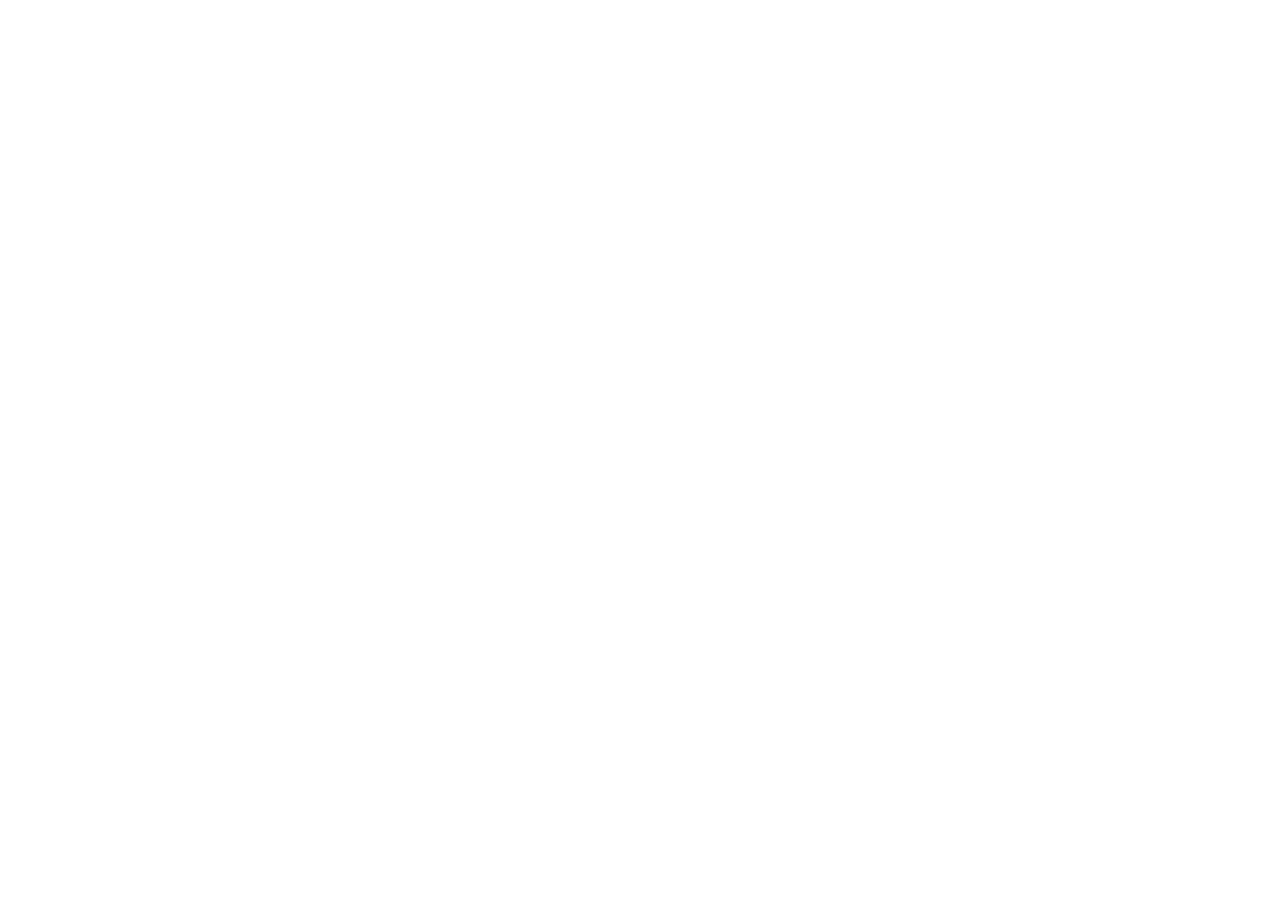
==== index.html @ 741b874c "Initial commit" ====
<!DOCTYPE html>
<html lang="pt-br">
<head>
    <meta charset="UTF-8">
    <meta http-equiv="X-UA-Compatible" content="IE=edge">
    <meta name="viewport" content="width=device-width, initial-scale=1.0">
    <title>Document</title>
</head>
<body>
    
</body>
</html>
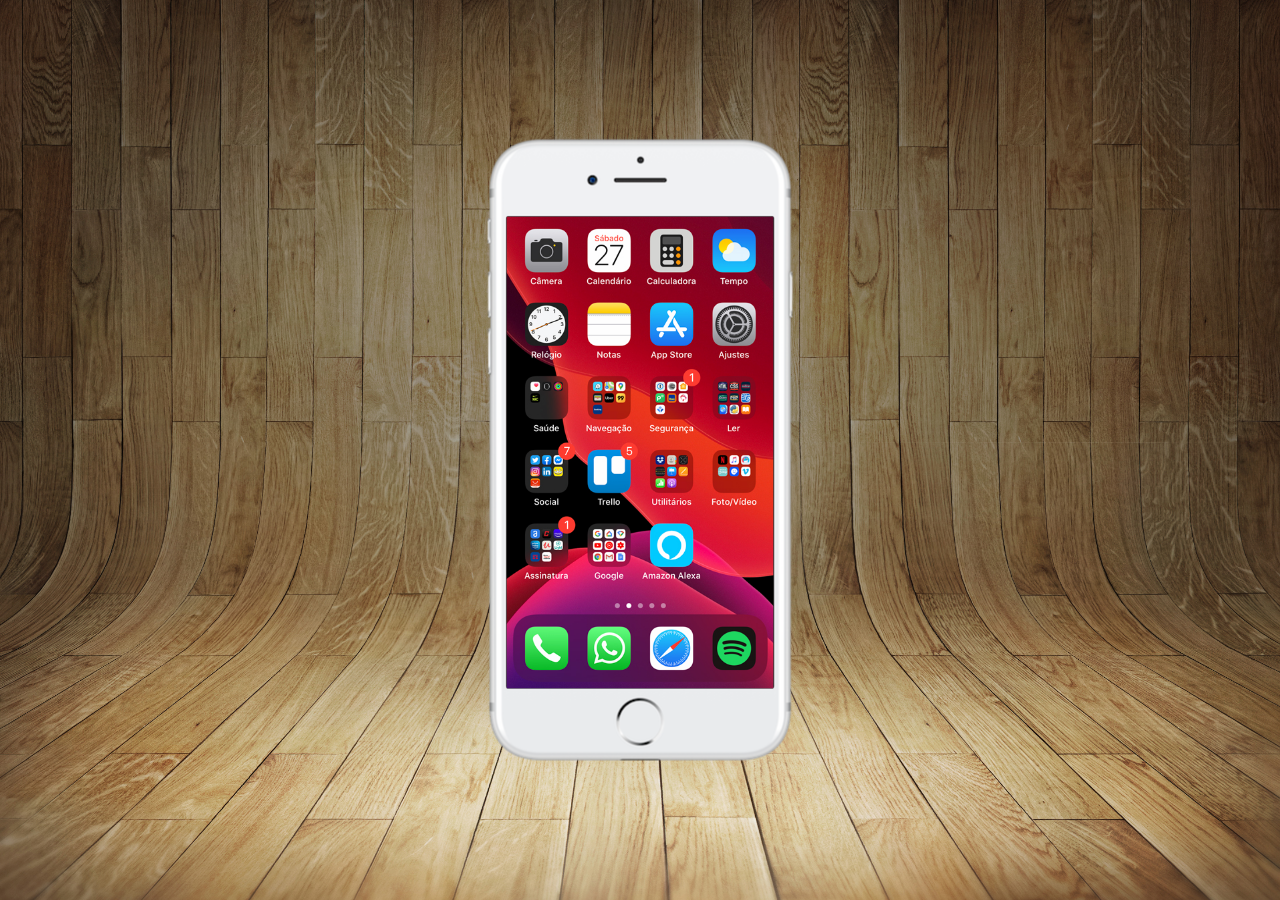
==== commit c22bc9f8: "Atualizações" ====
--- a/index.html
+++ b/index.html
@@ -5,8 +5,17 @@
     <meta http-equiv="X-UA-Compatible" content="IE=edge">
     <meta name="viewport" content="width=device-width, initial-scale=1.0">
     <title>Document</title>
+    <link rel="shortcut icon" href="favicon.ico" type="image/x-icon">
+    <link rel="stylesheet" href="estilos/style.css">
 </head>
 <body>
-    
+    <main>
+        <section id="telefone">
+            <iframe src="home.html" name="tela" id="tela"></iframe>
+        </section>
+        <section id="redes-sociais">
+
+        </section>
+    </main>
 </body>
 </html>--- a/estilos/style.css
+++ b/estilos/style.css
@@ -0,0 +1,43 @@
+@charset "UTF-8";
+
+*{
+    margin: 0px;
+    padding: 0px;
+}
+
+html, body{
+    height: 100vh;
+    width: 100vw;
+    background-color: black;
+}
+
+body{
+    background: url(../imagens/fundo-madeira.jpg) no-repeat top center;
+    background-size: cover;
+    background-attachment: fixed;
+}
+
+main{
+    position: relative;
+    height: 100vh;
+}
+
+#telefone{
+    position: absolute;
+    top: 50%;
+    left: 50%;
+    transform: translate(-50%, -50%);
+
+    height: 627px;
+    width: 311px;
+    background: url(../imagens/frame-iphone.png) no-repeat;
+}
+
+#tela{
+    position: relative;
+    top: 80px;
+    left: 22px;
+    width: 267px;
+    height: 472px;
+    border: 0px;
+}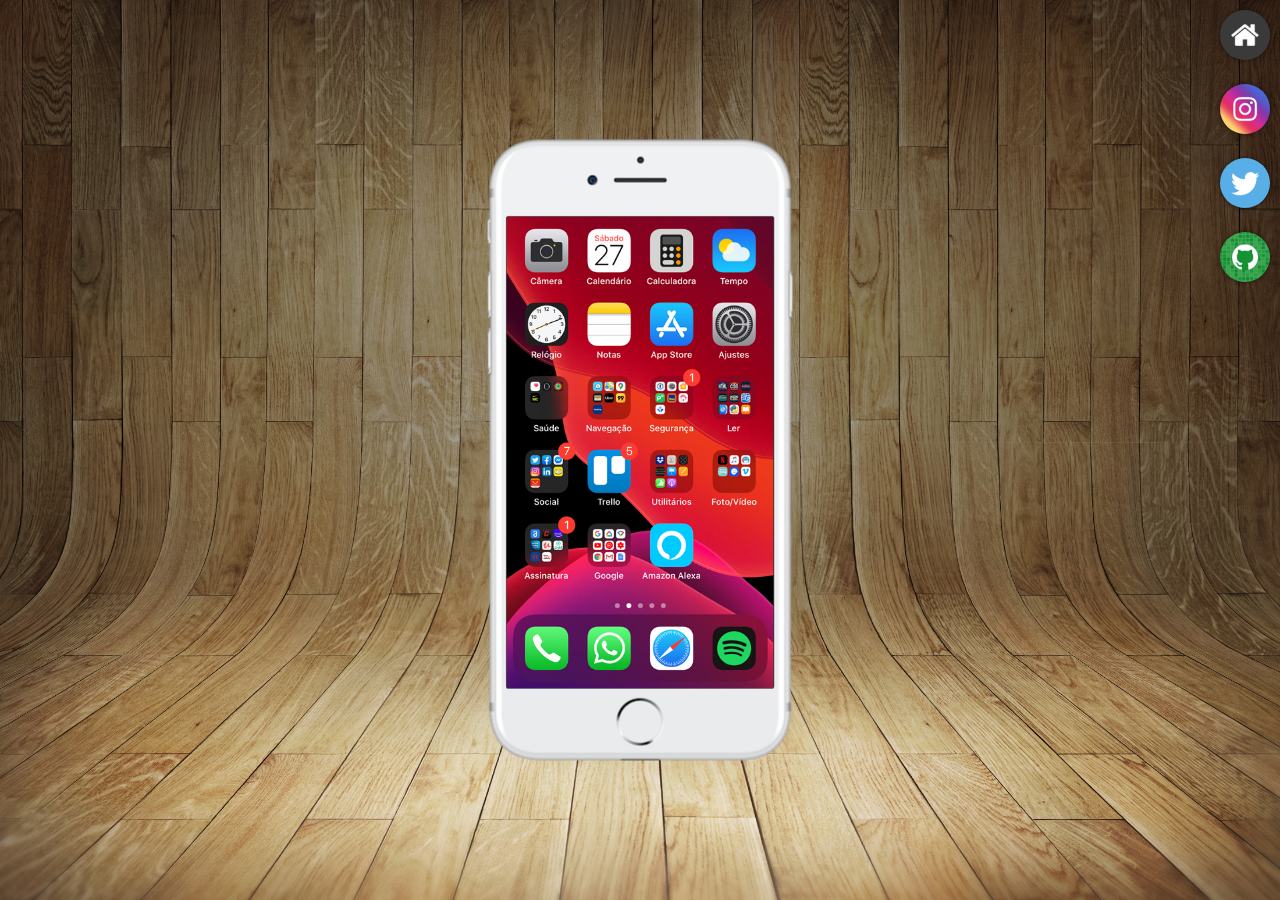
==== commit 006c5a79: "CSS atualizado" ====
--- a/index.html
+++ b/index.html
@@ -11,10 +11,14 @@
 <body>
     <main>
         <section id="telefone">
-            <iframe src="home.html" name="tela" id="tela"></iframe>
+            <iframe src="home.html" name="tela" id="tela">Seu navegador não é compatível com isso.</iframe>
         </section>
+
         <section id="redes-sociais">
-
+            <a href="" target="tela"><img src="imagens/logo-home.jpg" alt=""></a> <br>
+            <a href="" target="tela"><img src="imagens/logo-instagram.jpg" alt=""></a> <br>
+            <a href="" target="tela"><img src="imagens/logo-twitter.jpg" alt=""></a> <br>
+            <a href="" target="tela"><img src="imagens/logo-github.jpg" alt=""></a> <br>
         </section>
     </main>
 </body>
--- a/estilos/style.css
+++ b/estilos/style.css
@@ -40,4 +40,24 @@
     width: 267px;
     height: 472px;
     border: 0px;
+}
+
+#redes-sociais{
+    text-align: right;
+}
+
+#redes-sociais img{
+    width: 50px;
+    margin: 10px;
+    border-radius: 50%;
+    box-shadow: 0px 0px 5px rgba(0, 0, 0, 0.56);
+    box-sizing: border-box;
+
+}
+
+#redes-sociais img:hover{
+    border: 2px solid rgba(255, 255, 255, 0.708);
+    transform: translate(-3px, -3px);
+    box-shadow: 5px 5px 10px rgba(0, 0, 0, 0.573);
+    transition: transform 0.3s;
 }